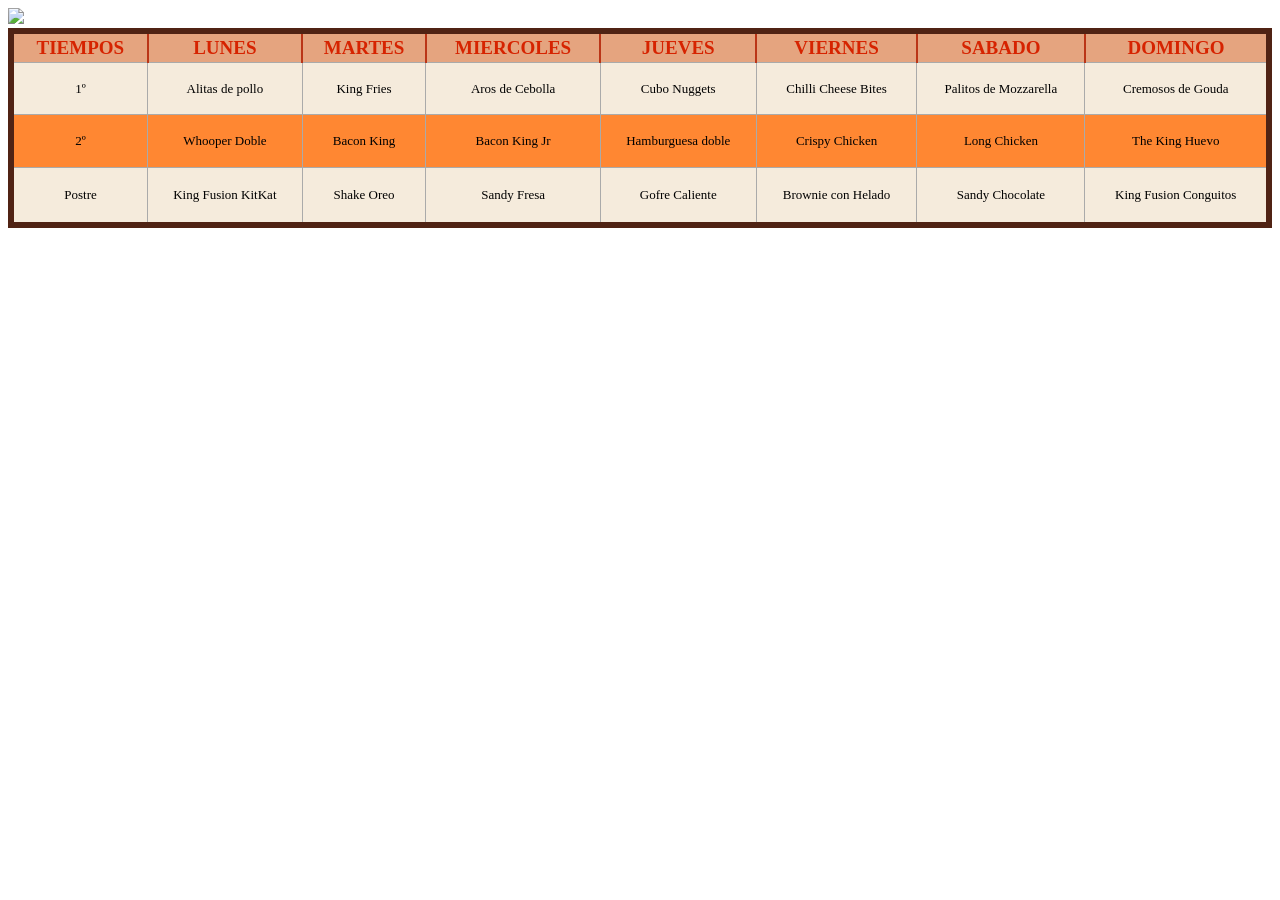
==== actividad3-ud2/index.html @ 0f084ba6 "Actividad3-ud2 iniciada, tablas." ====
<!DOCTYPE html>
<html lang="es">
    <head>
        <meta charset="UTF-8">
        <title>TABLAS</title>
        <!--Esto es un comentario-->
        <link rel="stylesheet" href="styles.css">
    </head>
    <body>
        <div class="logo">
            <img src="assets/img5-removebg-preview.png">
        </div>
        <table class="redTable">
            <thead>
                <tr>
                    <th>TIEMPOS</th>
                    <th>LUNES</th>
                    <th>MARTES</th>
                    <th>MIERCOLES</th>
                    <th>JUEVES</th>
                    <th>VIERNES</th>
                    <th>SABADO</th>
                    <th>DOMINGO</th>
                </tr>
            </thead>
            <tbody>
                <tr>
                    <td>1º</td><td>Alitas de pollo</td><td>King Fries</td><td>Aros de Cebolla</td><td>Cubo Nuggets</td>
                    <td>Chilli Cheese Bites</td><td>Palitos de Mozzarella</td><td>Cremosos de Gouda</td>
                </tr>
                <tr>
                    <td>2º</td><td>Whooper Doble</td><td>Bacon King</td><td>Bacon King Jr</td><td>Hamburguesa doble</td>
                    <td>Crispy Chicken</td><td>Long Chicken</td><td>The King Huevo</td>
                </tr>
                <tr>
                    <td>Postre</td><td>King Fusion KitKat</td><td>Shake Oreo</td><td>Sandy Fresa</td><td>Gofre Caliente</td>
                    <td>Brownie con Helado</td><td>Sandy Chocolate</td><td>King Fusion Conguitos</td>
                </tr>
            </tbody>
            </tr>
        </table>

    </body>
</html>
---- actividad3-ud2/styles.css ----
table.redTable {
  border: 6px solid #502314;
  background-color: #F5EBDC;
  width: 100%;
  height: 200px;
  text-align: center;
  border-collapse: collapse;
}
table.redTable td, table.redTable th {
  border: 1px solid #AAAAAA;
  padding: 3px 2px;
}
table.redTable tbody td {
  font-size: 13px;
}
table.redTable tr:nth-child(even) {
  background: #FF8732;
}
table.redTable thead {
  background: #E5A47F;
}
table.redTable thead th {
  font-size: 19px;
  font-weight: bold;
  color: #D62300;
  text-align: center;
  border-left: 2px solid #BA3517;
}
table.redTable thead th:first-child {
  border-left: none;
}

table.redTable tfoot td {
  font-size: 13px;
}
table.redTable tfoot .links {
  text-align: right;
}
table.redTable tfoot .links a{
  display: inline-block;
  background: #FFFFFF;
  color: #A40808;
  padding: 2px 8px;
  border-radius: 5px;
}
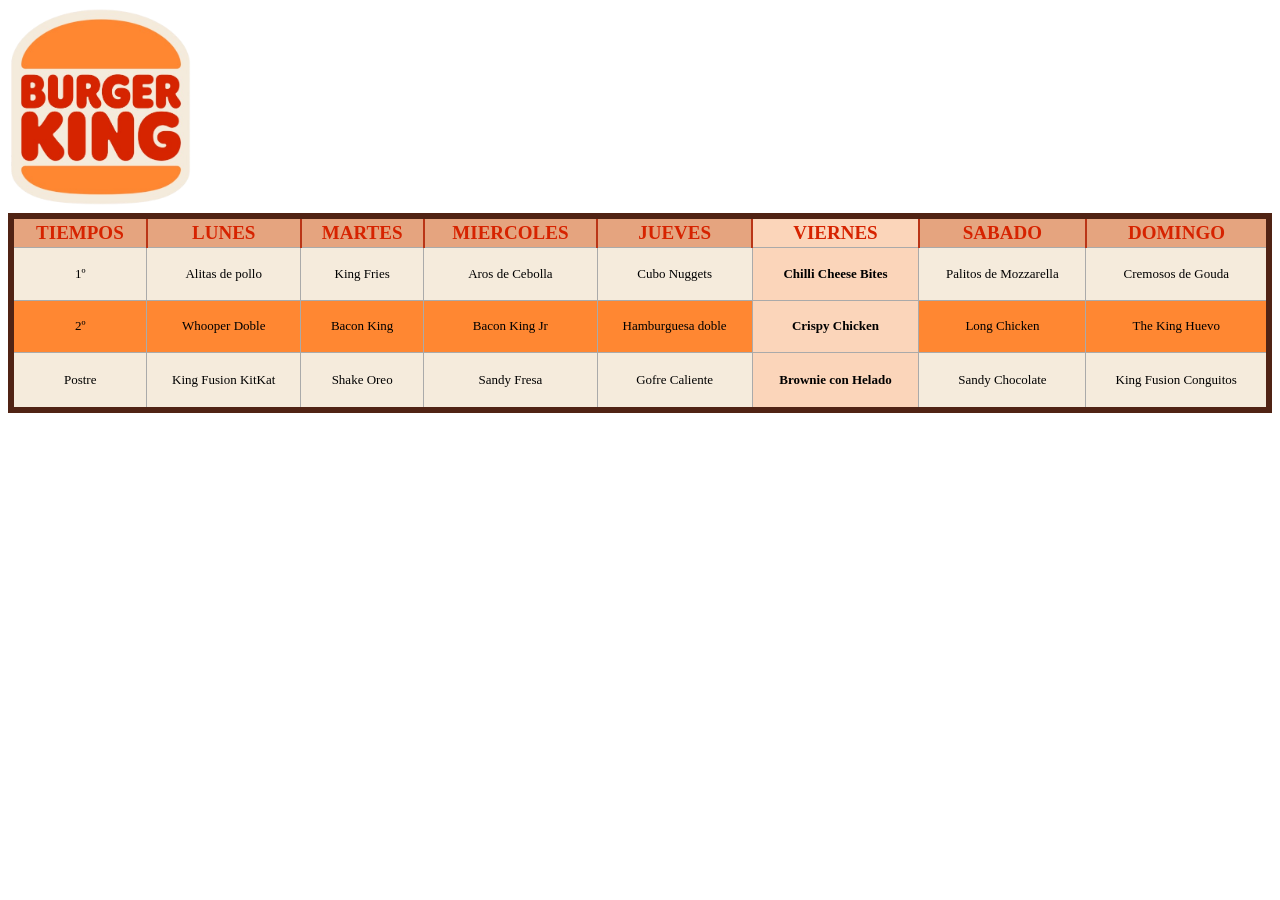
==== commit 95397ddf: "Actividad3 terminada y subida." ====
--- a/actividad3-ud2/index.html
+++ b/actividad3-ud2/index.html
@@ -8,7 +8,7 @@
     </head>
     <body>
         <div class="logo">
-            <img src="assets/img5-removebg-preview.png">
+            <img src="assets/logo-burger.png">
         </div>
         <table class="redTable">
             <thead>
@@ -18,7 +18,7 @@
                     <th>MARTES</th>
                     <th>MIERCOLES</th>
                     <th>JUEVES</th>
-                    <th>VIERNES</th>
+                    <th class="destacado">VIERNES</th>
                     <th>SABADO</th>
                     <th>DOMINGO</th>
                 </tr>
@@ -26,15 +26,15 @@
             <tbody>
                 <tr>
                     <td>1º</td><td>Alitas de pollo</td><td>King Fries</td><td>Aros de Cebolla</td><td>Cubo Nuggets</td>
-                    <td>Chilli Cheese Bites</td><td>Palitos de Mozzarella</td><td>Cremosos de Gouda</td>
+                    <td class="destacado">Chilli Cheese Bites</td><td>Palitos de Mozzarella</td><td>Cremosos de Gouda</td>
                 </tr>
                 <tr>
                     <td>2º</td><td>Whooper Doble</td><td>Bacon King</td><td>Bacon King Jr</td><td>Hamburguesa doble</td>
-                    <td>Crispy Chicken</td><td>Long Chicken</td><td>The King Huevo</td>
+                    <td class="destacado">Crispy Chicken</td><td>Long Chicken</td><td>The King Huevo</td>
                 </tr>
                 <tr>
                     <td>Postre</td><td>King Fusion KitKat</td><td>Shake Oreo</td><td>Sandy Fresa</td><td>Gofre Caliente</td>
-                    <td>Brownie con Helado</td><td>Sandy Chocolate</td><td>King Fusion Conguitos</td>
+                    <td class="destacado">Brownie con Helado</td><td>Sandy Chocolate</td><td>King Fusion Conguitos</td>
                 </tr>
             </tbody>
             </tr>
--- a/actividad3-ud2/styles.css
+++ b/actividad3-ud2/styles.css
@@ -42,4 +42,13 @@
   color: #A40808;
   padding: 2px 8px;
   border-radius: 5px;
-}+}
+
+table.redTable th.destacado, table.redTable td.destacado {
+  background-color: #fbd5ba;
+  font-weight: bold;
+}
+.logo img {
+  width: 15%;
+  height: 15%;
+}
